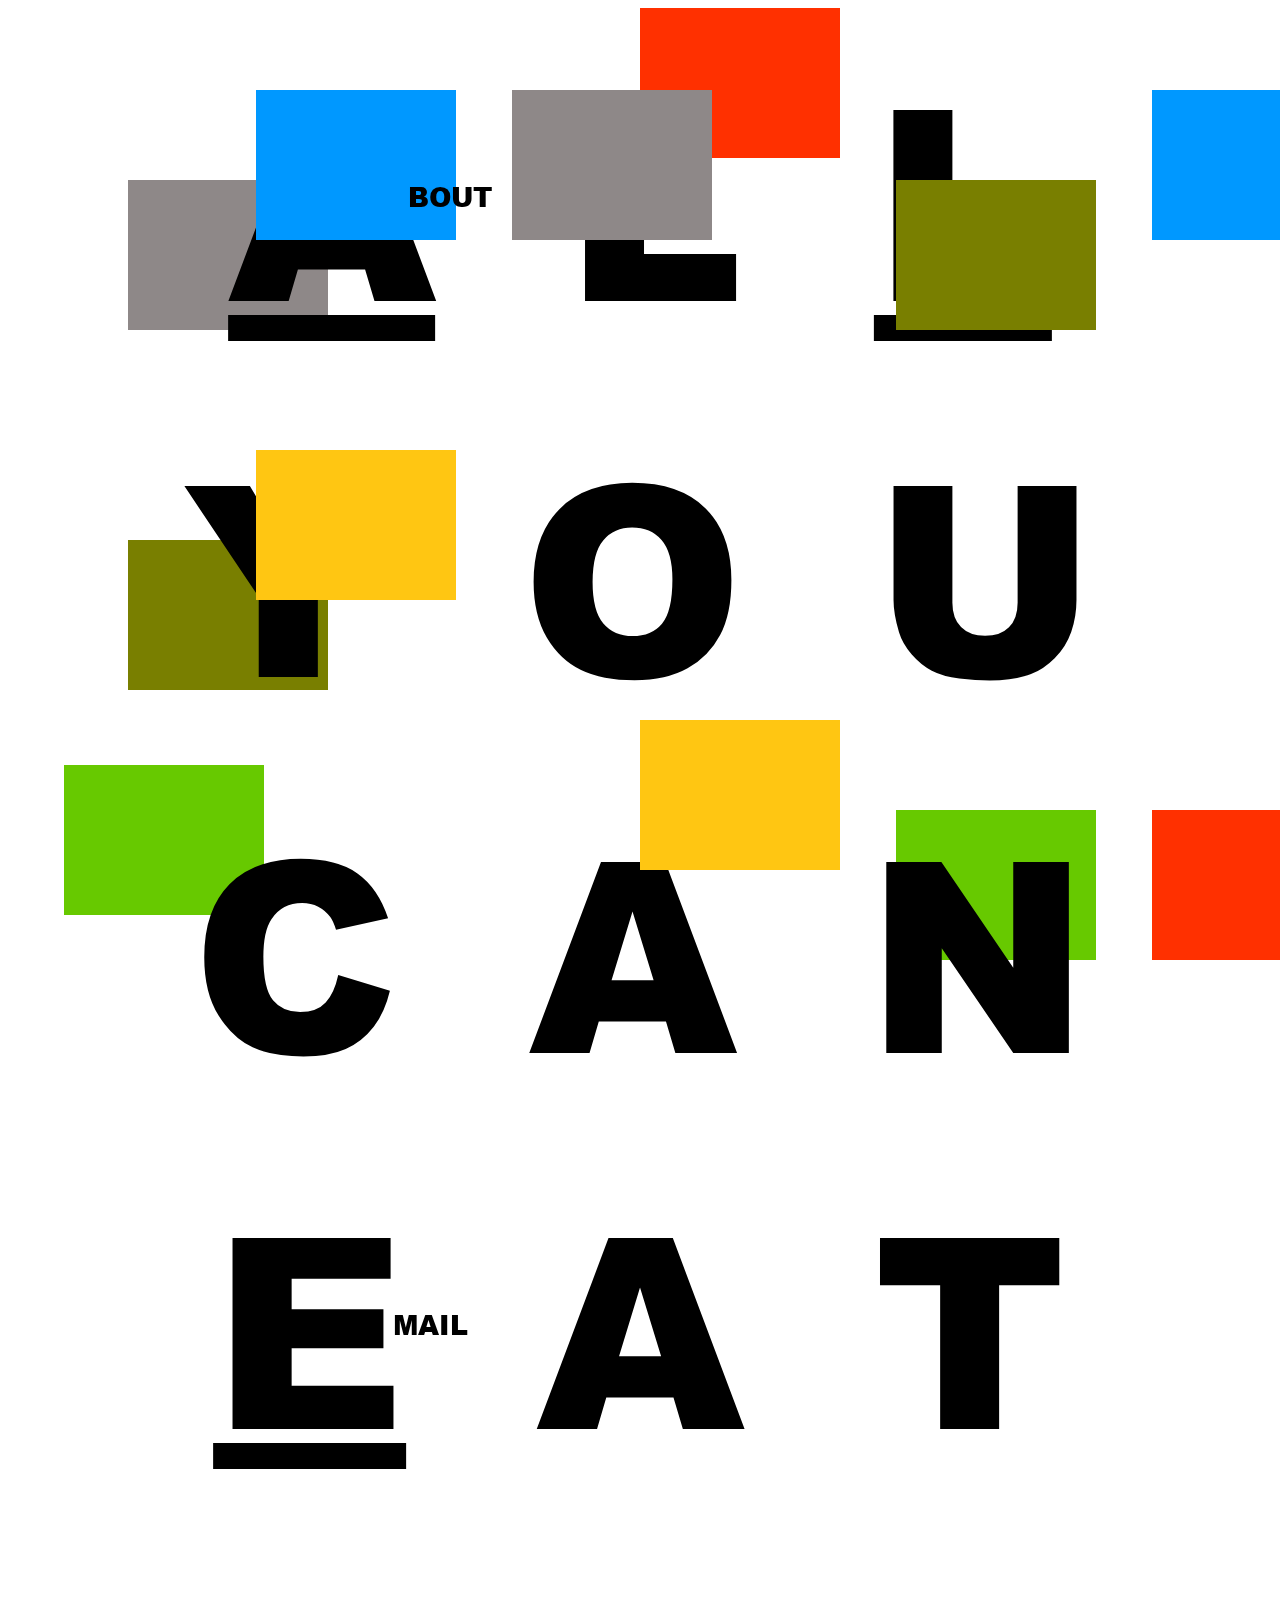
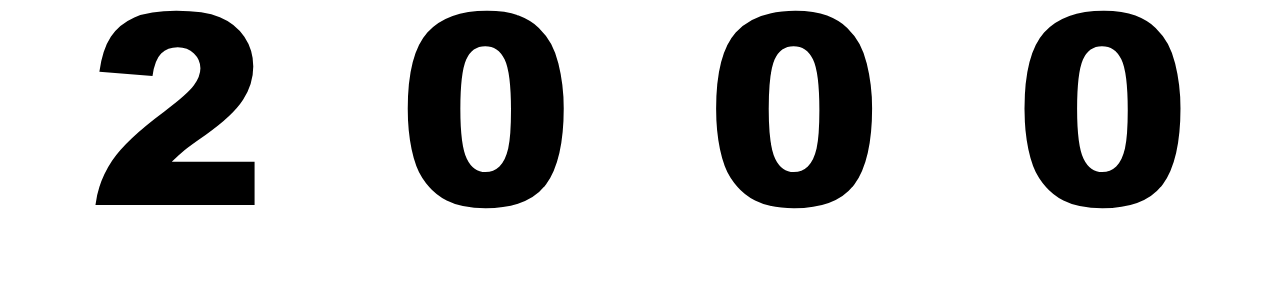
==== index.html @ a953b638 "desc" ====
<!doctype html>
<html>
<head>
	<title>all you can eat 2000</title>
	<link rel="stylesheet" href="css/main.css" type="text/css" media="all" />
	<meta name="viewport" content="width=device-width,initial-scale=1.0">
</head>
<body>
	<div class="rect1"></div>
	<div class="rect2"></div>
	<div class="rect3"></div>
	<div class="rect4"></div>
	<div class="rect5"></div>
	<div class="rect6"></div>
	<div class="rect7"></div>
	<div class="rect8"></div>
	<div class="rect9"></div>
	<div class="rect10"></div>
	<div class="rect11"></div>
	<div class="rect12"></div>
	<div class="letters">
		<div class="letter" id="letter1"><p class="type">BOUT</p><h1><a href="https://www.instagram.com/allyoucaneat.live/?hl=en" target="_blank">A</a></h1></div>
		<div class="letter"><h1>L</h1></div>
		<div class="letter" id="letter2"><p class="type">OCATION</p><h1><a href="https://goo.gl/maps/hfrnHT6HnidkfuFH9" target="_blank">L</a></h1></div>
		<div class="letter" id="letter4"><h1>Y</h1></div>
		<div class="letter"><h1>O</h1></div>
		<div class="letter"><h1>U</h1></div>
		<div class="letter" ><h1>C</h1></div>
		<div class="letter"><h1>A</h1></div>
		<div class="letter" id="letter5"><h1>N</h1></div>
		<div class="letter" id="letter3"><p class="type">MAIL</p><h1><a href="mailto:info@allyoucaneat.live">E</a></h1></div>
		<div class="letter"><h1>A</h1></div>
		<div class="letter"><h1>T</h1></div>
		<div class="letter" id="letter6"><h1>2</h1></div>
		<div class="letter" id="letter6"><h1>0</h1></div>
		<div class="letter" id="letter6"><h1>0</h1></div>
		<div class="letter" id="letter6"><h1>0</h1></div>
	</div>
</body>
---- css/main.css ----
@font-face {
  font-family: "Arial Black";
  src: url("fonts/@font-face/8984ea7fcbebdcfe77fbbc1b86e7cfe6.woff") format("woff");
  src: url("fonts/@font-face/8984ea7fcbebdcfe77fbbc1b86e7cfe6.woff2") format("woff");
}

body {
	overflow-x: hidden;
	overflow-y: scroll;
	width: auto;
}

h1 {
	font-family: "Arial Black", "Arial Bold", Gadget, sans-serif;
/*	font-weight: 700;
*/	font-size: 200pt;
	text-align: center;
	margin-top: 0;
	margin-bottom: 0;
}

p {
	font-family: "Arial Black";
	font-size: 20pt;
}

#letter1 .type {
	display: block;
	z-index: 10;
	margin: 0px;
	padding-top: 170px;
	padding-left: 180px;
	color: black;
	position: absolute;
}

#letter2 .type {
	display: block;
	z-index: 10;
	margin: 0px;
	padding-top: 170px;
	padding-left: 85px;
	color: black;
	position: absolute;
}

#letter3 .type {
	display: block;
	z-index: 10;
	margin: 0px;
	padding-top: 170px;
	padding-left: 180px;
	color: black;
	position: absolute;
}

a {
/*	text-decoration: none;
	color: inherit;*/
	color: black;
}

.letters {
	text-align: center;
	z-index: 10;
}

.letter {
	display: inline-block;
	margin: 0 5% 0 5%;
}

#letter1 {
	text-decoration: none;
	font-style: normal;
/*	color: #FF3000;
*/}

#letter2 {
/*	color: #FFC612;
*/}

#letter3 {
/*	color: #0098FF;
*/}

#letter4 {
/*	color: #67C900;
*/}

#letter5 {
/*	color: #797F00;
*/}

#letter6 {
/*	color: #8E8888;
*/}

a:hover {
	cursor: hand;
}

.rect1, .rect2, .rect3, .rect4, .rect5, .rect6, .rect7, .rect8, .rect9, .rect10, .rect11, .rect12 {
	pointer-events: none;
	position: fixed;
}

.rect1 {
  animation: xAxisA 5.5s infinite cubic-bezier(0.02, 0.01, 0.21, 1);
  	z-index: -10;
  	left: 50%;
}

.rect1::after {
	content: '';
  	display: block;
  	width: 200px;
  	height: 150px;
  	background-color: #FF3000;
  	animation: yAxisA 5.5s infinite cubic-bezier(0.3, 0.27, 0.07, 1.64);
}

@keyframes yAxisA {
  50% {
    animation-timing-function: cubic-bezier(0.02, 0.01, 0.21, 1);
    transform: translateY(1000px);
  }
}

@keyframes xAxisA {
  50% {
    animation-timing-function: cubic-bezier(0.3, 0.27, 0.07, 1.64);
    transform: translateX(-1000px);
  }
}

.rect2 {
  animation: xAxisB 10.5s infinite cubic-bezier(0.02, 0.01, 0.21, 1);
  	z-index: 20;
  	left: 20%;
  	top: 50%;
}

.rect2::after {
	content: '';
  	display: block;
  	width: 200px;
  	height: 150px;
  	background-color: #FFC612;
  	animation: yAxisB 10.5s infinite cubic-bezier(0.3, 0.27, 0.07, 1.64);
}

@keyframes yAxisB {
  50% {
    animation-timing-function: cubic-bezier(0.02, 0.01, 0.21, 1);
    transform: translateY(-300px);
  }
}

@keyframes xAxisB {
  50% {
    animation-timing-function: cubic-bezier(0.3, 0.27, 0.07, 1.64);
    transform: translateX(2000px);
  }
}

.rect3 {
  animation: xAxisC 12.5s infinite cubic-bezier(0.02, 0.01, 0.21, 1);
  	z-index: 0;
  	left: 20%;
  	top: 10%;
}

.rect3::after {
	content: '';
  	display: block;
  	width: 200px;
  	height: 150px;
  	background-color: #0098FF;
  	animation: yAxisC 12.5s infinite cubic-bezier(0.3, 0.27, 0.07, 1.64);
}

@keyframes yAxisC {
  50% {
    animation-timing-function: cubic-bezier(0.02, 0.01, 0.21, 1);
    transform: translateY(800px);
  }
}

@keyframes xAxisC {
  50% {
    animation-timing-function: cubic-bezier(0.3, 0.27, 0.07, 1.64);
    transform: translateX(-100px);
  }
}

.rect4 {
  animation: xAxisD 5.5s infinite cubic-bezier(0.02, 0.01, 0.21, 1);
  	z-index: -20;
  	left: 70%;
  	top: 90%;
}

.rect4::after {
	content: '';
  	display: block;
  	width: 200px;
  	height: 150px;
  	background-color: #67C900;
  	animation: yAxisD 5.5s infinite cubic-bezier(0.3, 0.27, 0.07, 1.64);
}

@keyframes yAxisD {
  50% {
    animation-timing-function: cubic-bezier(0.02, 0.01, 0.21, 1);
    transform: translateY(-800px);
  }
}

@keyframes xAxisD {
  50% {
    animation-timing-function: cubic-bezier(0.3, 0.27, 0.07, 1.64);
    transform: translateX(400px);
  }
}

.rect5 {
  animation: xAxisE 1.5s infinite cubic-bezier(0.02, 0.01, 0.21, 1);
  	z-index: 25;
  	left: 70%;
  	top: 20%;
}

.rect5::after {
	content: '';
  	display: block;
  	width: 200px;
  	height: 150px;
  	background-color: #797F00;
  	animation: yAxisE 15.5s infinite cubic-bezier(0.3, 0.27, 0.07, 1.64);
}

@keyframes yAxisE {
  50% {
    animation-timing-function: cubic-bezier(0.02, 0.01, 0.21, 1);
    transform: translateY(900px);
  }
}

@keyframes xAxisE {
  50% {
    animation-timing-function: cubic-bezier(0.3, 0.27, 0.07, 1.64);
    transform: translateX(-100px);
  }
}

.rect6 {
  animation: xAxisF 10.5s infinite cubic-bezier(0.02, 0.01, 0.21, 1);
  	z-index: -25;
  	left: 10%;
  	top: 20%;
}

.rect6::after {
	content: '';
  	display: block;
  	width: 200px;
  	height: 150px;
  	background-color: #8E8888;
  	animation: yAxisF 6.5s infinite cubic-bezier(0.3, 0.27, 0.07, 1.64);
}

@keyframes yAxisF {
  50% {
    animation-timing-function: cubic-bezier(0.02, 0.01, 0.21, 1);
    transform: translateY(-300px);
  }
}

@keyframes xAxisF {
  50% {
    animation-timing-function: cubic-bezier(0.3, 0.27, 0.07, 1.64);
    transform: translateX(100px);
  }
}

.rect7 {
  animation: xAxisG 12.5s infinite cubic-bezier(0.02, 0.01, 0.21, 1);
  	z-index: -10;
  	left: 90%;
  	top: 90%;
}

.rect7::after {
	content: '';
  	display: block;
  	width: 200px;
  	height: 150px;
  	background-color: #FF3000;
  	animation: yAxisG 6.5s infinite cubic-bezier(0.3, 0.27, 0.07, 1.64);
}

@keyframes yAxisG {
  50% {
    animation-timing-function: cubic-bezier(0.02, 0.01, 0.21, 1);
    transform: translateY(-400px);
  }
}

@keyframes xAxisG {
  50% {
    animation-timing-function: cubic-bezier(0.3, 0.27, 0.07, 1.64);
    transform: translateX(-100px);
  }
}

.rect8 {
  animation: xAxisH 2.5s infinite cubic-bezier(0.02, 0.01, 0.21, 1);
  	z-index: 20;
  	left: 50%;
  	top: 80%;
}

.rect8::after {
	content: '';
  	display: block;
  	width: 200px;
  	height: 150px;
  	background-color: #FFC612;
  	animation: yAxisH 22.5s infinite cubic-bezier(0.3, 0.27, 0.07, 1.64);
}

@keyframes yAxisH {
  50% {
    animation-timing-function: cubic-bezier(0.02, 0.01, 0.21, 1);
    transform: translateY(-900px);
  }
}

@keyframes xAxisH {
  50% {
    animation-timing-function: cubic-bezier(0.3, 0.27, 0.07, 1.64);
    transform: translateX(200px);
  }
}

.rect9 {
  animation: xAxisI 3.5s infinite cubic-bezier(0.02, 0.01, 0.21, 1);
  	z-index: -18;
  	left: 90%;
  	top: 10%;
}

.rect9::after {
	content: '';
  	display: block;
  	width: 200px;
  	height: 150px;
  	background-color: #0098FF;
  	animation: yAxisI 12.5s infinite cubic-bezier(0.3, 0.27, 0.07, 1.64);
}

@keyframes yAxisI {
  50% {
    animation-timing-function: cubic-bezier(0.02, 0.01, 0.21, 1);
    transform: translateY(-80px);
  }
}

@keyframes xAxisI {
  50% {
    animation-timing-function: cubic-bezier(0.3, 0.27, 0.07, 1.64);
    transform: translateX(-160px);
  }
}

.rect10 {
  animation: xAxisJ 11.5s infinite cubic-bezier(0.02, 0.01, 0.21, 1);
  	z-index: -18;
  	left: 5%;
  	top: 85%;
}

.rect10::after {
	content: '';
  	display: block;
  	width: 200px;
  	height: 150px;
  	background-color: #67C900;
  	animation: yAxisJ 11.5s infinite cubic-bezier(0.3, 0.27, 0.07, 1.64);
}

@keyframes yAxisJ {
  50% {
    animation-timing-function: cubic-bezier(0.02, 0.01, 0.21, 1);
    transform: translateY(-800px);
  }
}

@keyframes xAxisJ {
  50% {
    animation-timing-function: cubic-bezier(0.3, 0.27, 0.07, 1.64);
    transform: translateX(450px);
  }
}

.rect11 {
  animation: xAxisK 5.5s infinite cubic-bezier(0.02, 0.01, 0.21, 1);
  	z-index: -30;
  	left: 10%;
  	top: 60%;
}

.rect11::after {
	content: '';
  	display: block;
  	width: 200px;
  	height: 150px;
  	background-color: #797F00;
  	animation: yAxisK 6.5s infinite cubic-bezier(0.3, 0.27, 0.07, 1.64);
}

@keyframes yAxisK {
  50% {
    animation-timing-function: cubic-bezier(0.02, 0.01, 0.21, 1);
    transform: translateY(100px);
  }
}

@keyframes xAxisK {
  50% {
    animation-timing-function: cubic-bezier(0.3, 0.27, 0.07, 1.64);
    transform: translateX(950px);
  }
}

.rect12 {
  animation: xAxisF 3.5s infinite cubic-bezier(0.02, 0.01, 0.21, 1);
  	z-index: 15;
  	left: 40%;
  	top: 10%;
}

.rect12::after {
	content: '';
  	display: block;
  	width: 200px;
  	height: 150px;
  	background-color: #8E8888;
  	animation: yAxisL 20.5s infinite cubic-bezier(0.3, 0.27, 0.07, 1.64);
}

@keyframes yAxisL {
  50% {
    animation-timing-function: cubic-bezier(0.02, 0.01, 0.21, 1);
    transform: translateY(800px);
  }
}

@keyframes xAxisL {
  50% {
    animation-timing-function: cubic-bezier(0.3, 0.27, 0.07, 1.64);
    transform: translateX(-600px);
  }
}
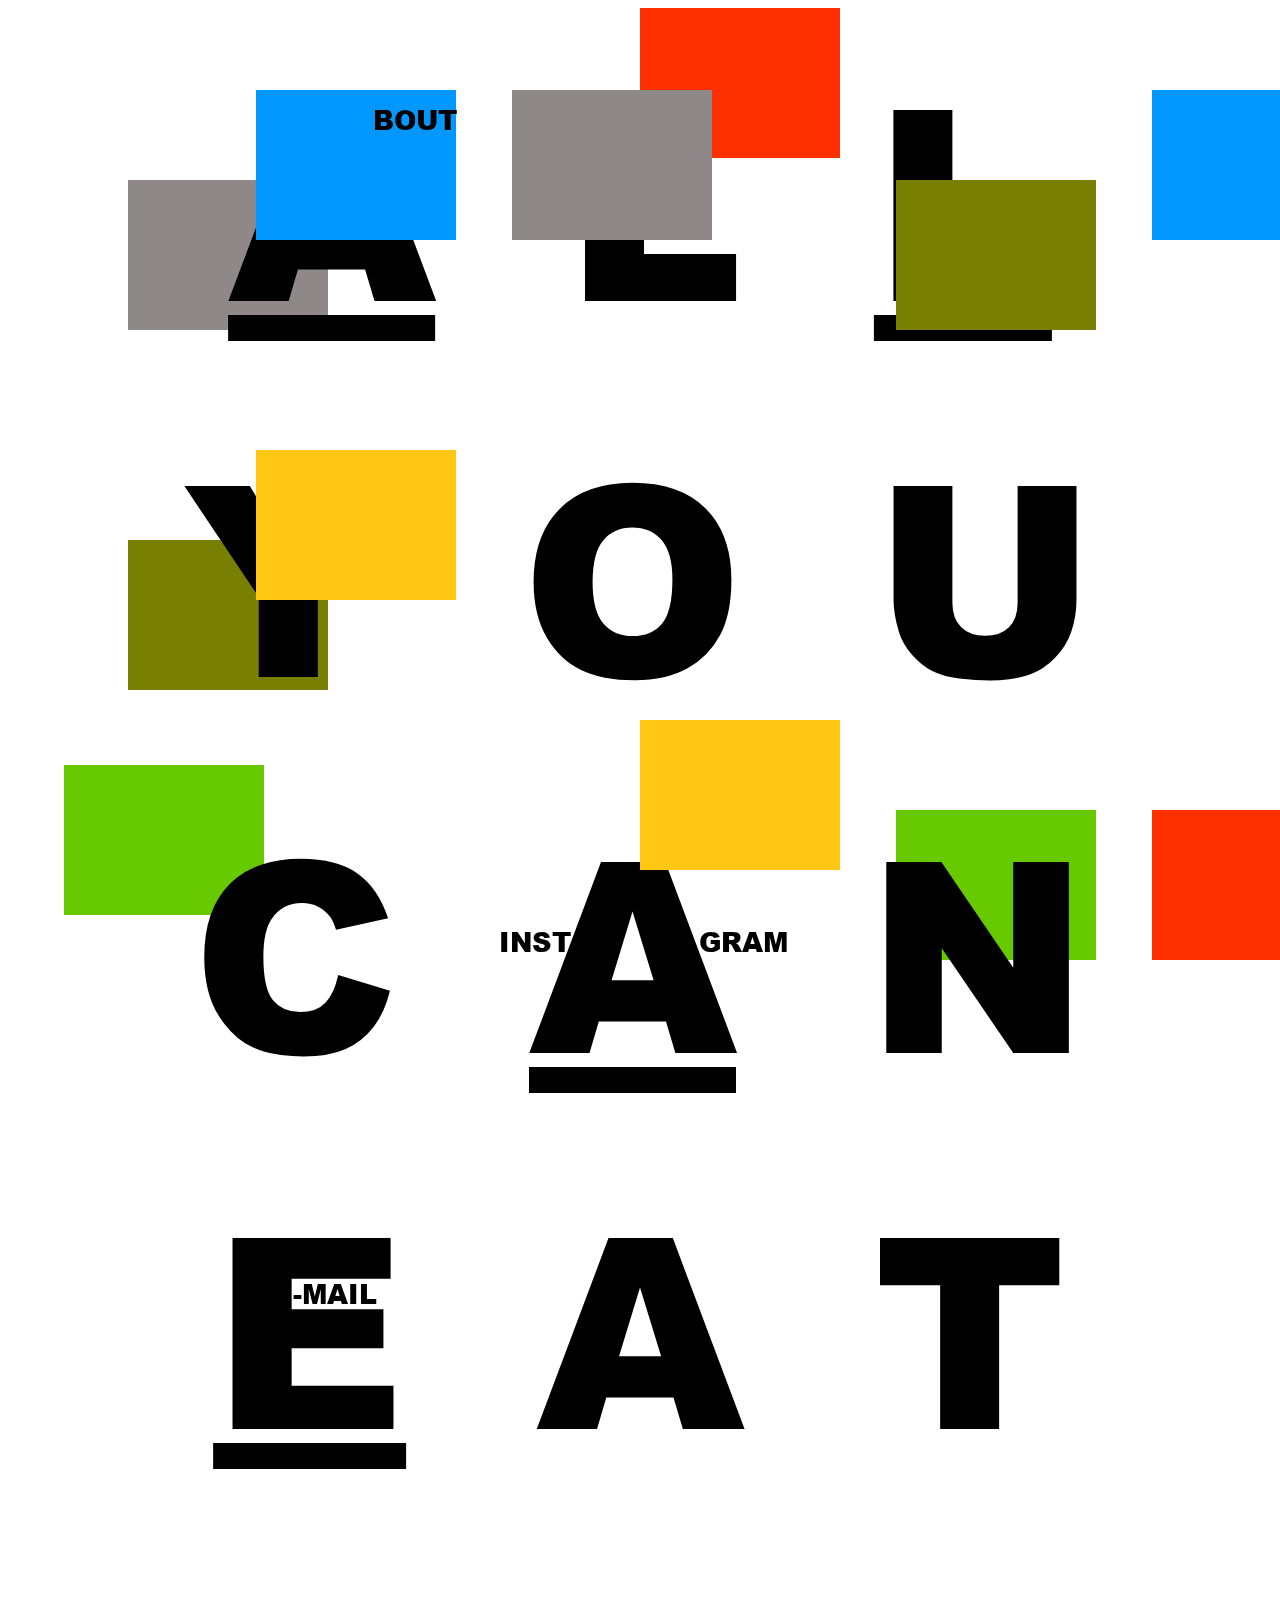
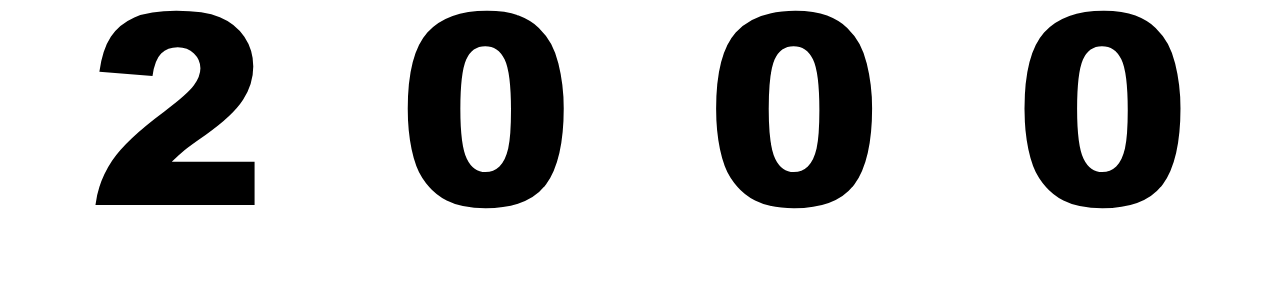
==== commit fbabdf6f: "final" ====
--- a/index.html
+++ b/index.html
@@ -26,9 +26,9 @@
 		<div class="letter"><h1>O</h1></div>
 		<div class="letter"><h1>U</h1></div>
 		<div class="letter" ><h1>C</h1></div>
-		<div class="letter"><h1>A</h1></div>
-		<div class="letter" id="letter5"><h1>N</h1></div>
-		<div class="letter" id="letter3"><p class="type">MAIL</p><h1><a href="mailto:info@allyoucaneat.live">E</a></h1></div>
+		<div class="letter" id="letter4"><p class="type-before">INST</p><h1><a href="https://www.instagram.com/allyoucaneat.live/?hl=en" target="_blank">A</a></h1><p class="type">GRAM</p></div>
+		<div class="letter"><h1>N</h1></div>
+		<div class="letter" id="letter3"><p class="type">-MAIL</p><h1><a href="mailto:info@allyoucaneat.live">E</a></h1></div>
 		<div class="letter"><h1>A</h1></div>
 		<div class="letter"><h1>T</h1></div>
 		<div class="letter" id="letter6"><h1>2</h1></div>
--- a/css/main.css
+++ b/css/main.css
@@ -20,17 +20,18 @@
 }
 
 p {
-	font-family: "Arial Black";
+	font-family: "Arial Black", "Arial Bold", Gadget, sans-serif;;
 	font-size: 20pt;
+	color: black;
+
 }
 
 #letter1 .type {
 	display: block;
 	z-index: 10;
 	margin: 0px;
-	padding-top: 170px;
-	padding-left: 180px;
-	color: black;
+	padding-top: 93px;
+	padding-left: 145px;
 	position: absolute;
 }
 
@@ -38,9 +39,8 @@
 	display: block;
 	z-index: 10;
 	margin: 0px;
-	padding-top: 170px;
-	padding-left: 85px;
-	color: black;
+	padding-top: 213px;
+	padding-left: 82px;
 	position: absolute;
 }
 
@@ -48,9 +48,24 @@
 	display: block;
 	z-index: 10;
 	margin: 0px;
-	padding-top: 170px;
-	padding-left: 180px;
-	color: black;
+	padding-top: 139px;
+	padding-left: 80px;
+	position: absolute;
+}
+
+#letter4 .type-before {
+	display: block;
+	z-index: 10;
+	margin: -30px;
+	padding-top: 193px;
+	position: absolute;
+}
+
+#letter4 .type {
+	display: block;
+	z-index: 10;
+	margin: -213px;
+	padding-left: 383px;
 	position: absolute;
 }
 
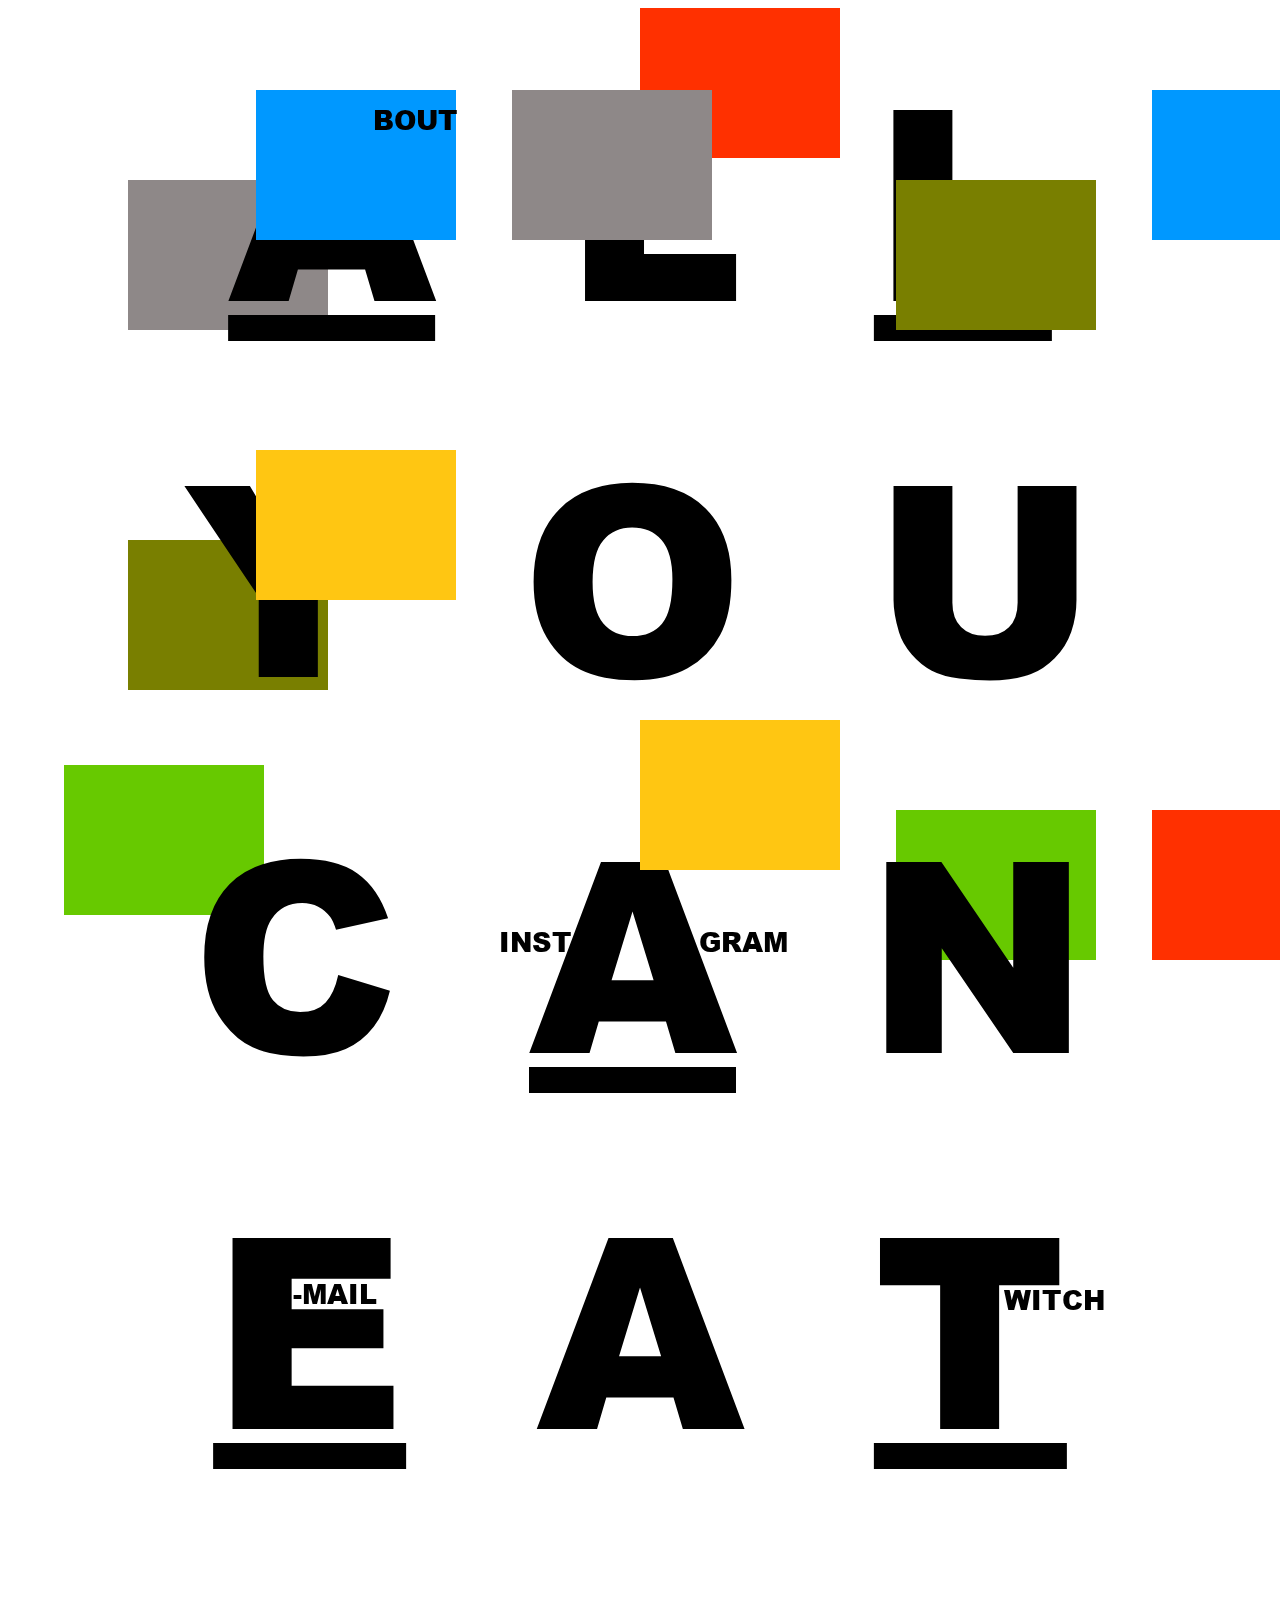
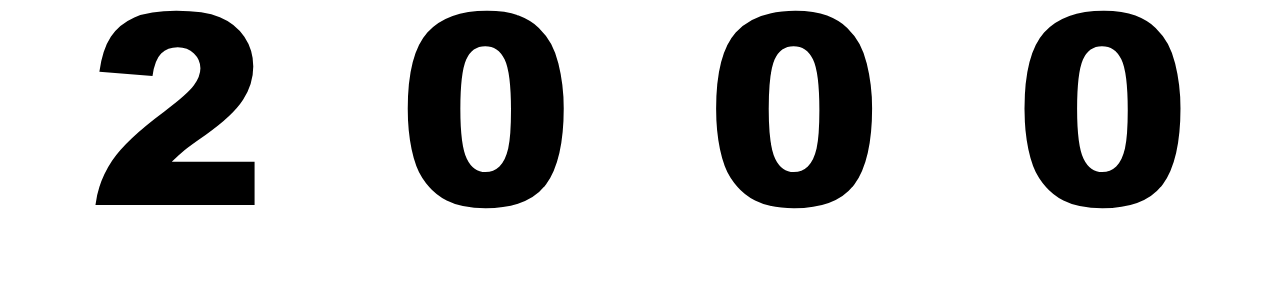
==== commit 0f370dcf: "twitch" ====
--- a/index.html
+++ b/index.html
@@ -19,10 +19,10 @@
 	<div class="rect11"></div>
 	<div class="rect12"></div>
 	<div class="letters">
-		<div class="letter" id="letter1"><p class="type">BOUT</p><h1><a href="https://www.instagram.com/allyoucaneat.live/?hl=en" target="_blank">A</a></h1></div>
+		<div class="letter" id="letter1"><p class="type">BOUT</p><h1><a href="about.html"">A</a></h1></div>
 		<div class="letter"><h1>L</h1></div>
 		<div class="letter" id="letter2"><p class="type">OCATION</p><h1><a href="https://goo.gl/maps/hfrnHT6HnidkfuFH9" target="_blank">L</a></h1></div>
-		<div class="letter" id="letter4"><h1>Y</h1></div>
+		<div class="letter"><h1>Y</h1></div>
 		<div class="letter"><h1>O</h1></div>
 		<div class="letter"><h1>U</h1></div>
 		<div class="letter" ><h1>C</h1></div>
@@ -30,10 +30,11 @@
 		<div class="letter"><h1>N</h1></div>
 		<div class="letter" id="letter3"><p class="type">-MAIL</p><h1><a href="mailto:info@allyoucaneat.live">E</a></h1></div>
 		<div class="letter"><h1>A</h1></div>
-		<div class="letter"><h1>T</h1></div>
+		<div class="letter" id="letter5"><p class="type">WITCH</p><h1><a href="https://www.twitch.tv/allyoucaneat_live" target="_blank">T</a></h1></div>
 		<div class="letter" id="letter6"><h1>2</h1></div>
 		<div class="letter" id="letter6"><h1>0</h1></div>
 		<div class="letter" id="letter6"><h1>0</h1></div>
 		<div class="letter" id="letter6"><h1>0</h1></div>
 	</div>
-</body>+</body>
+</html>--- a/css/main.css
+++ b/css/main.css
@@ -23,7 +23,37 @@
 	font-family: "Arial Black", "Arial Bold", Gadget, sans-serif;;
 	font-size: 20pt;
 	color: black;
-
+	text-transform: uppercase;
+}
+
+.about {
+  display: inline-block;
+	position: relative;
+	z-index: 10;
+	text-align: center;	
+	max-width: 650px;
+	margin: 0px;
+	left: 50%;
+  top: 50%;
+  -webkit-transform: translate(-50%, -5%);
+  transform: translate(-50%, -5%);
+}
+
+.about-block {
+  margin-top: 10%;
+}
+
+.back-button {
+	text-align: left;
+	line-height: 0;
+	z-index: -10;
+	margin-left: 10px;
+}
+
+iframe {
+  display: block;
+  margin:0 auto;
+  width:70vw;
 }
 
 #letter1 .type {
@@ -67,6 +97,15 @@
 	margin: -213px;
 	padding-left: 383px;
 	position: absolute;
+}
+
+#letter5 .type {
+  display: block;
+  z-index: 10;
+  margin: 0px;
+  padding-top: 145px;
+  padding-left: 130px;
+  position: absolute;
 }
 
 a {
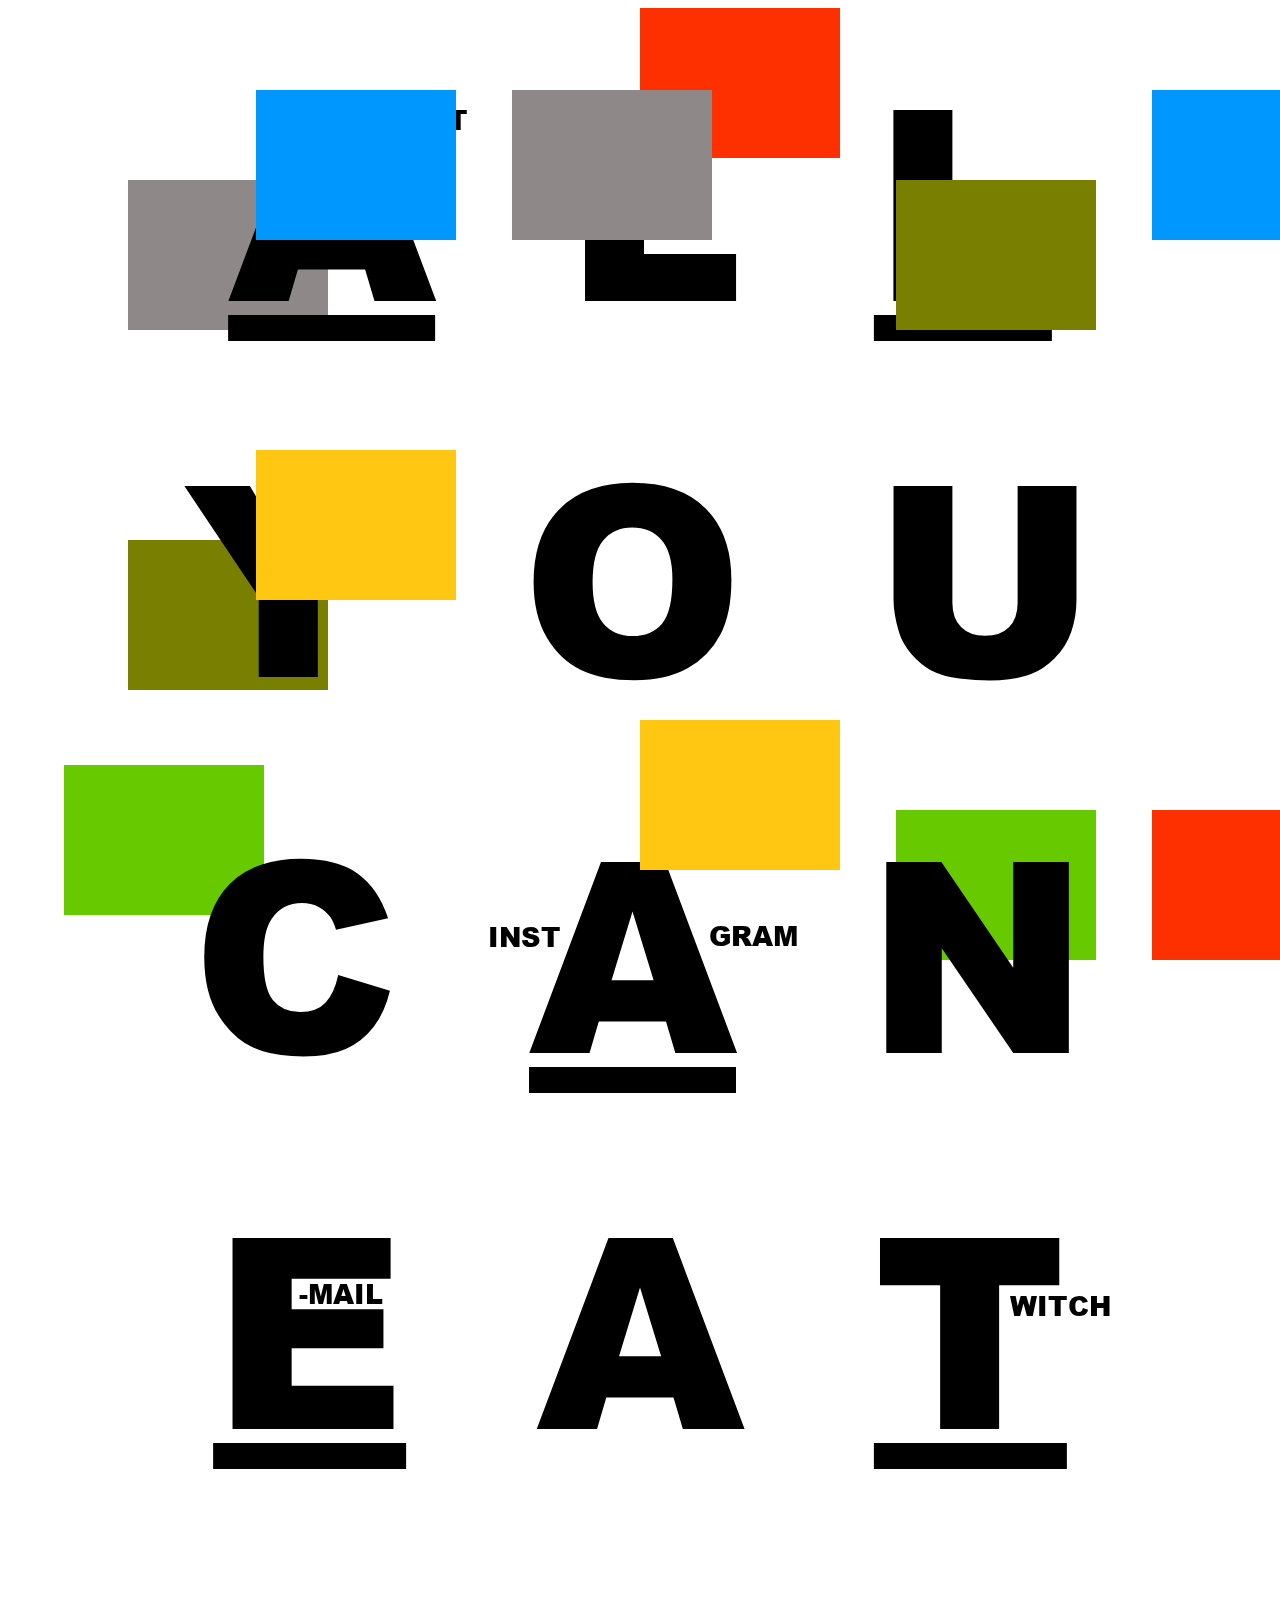
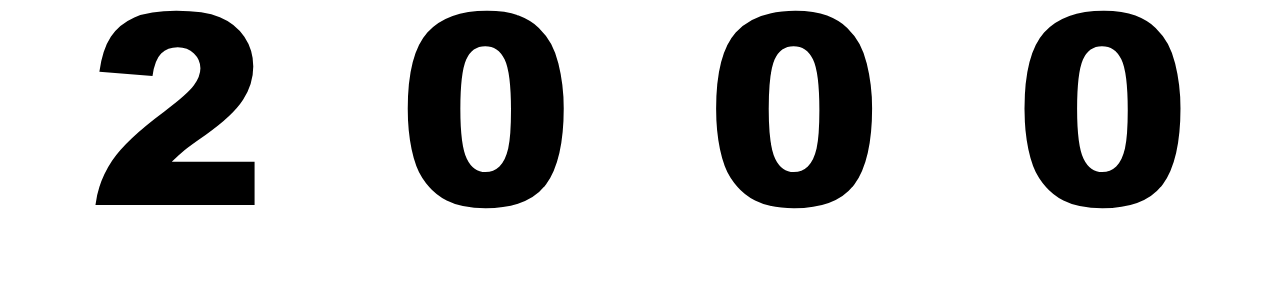
==== commit 3856521e: "scroll to top" ====
--- a/index.html
+++ b/index.html
@@ -4,6 +4,7 @@
 	<title>all you can eat 2000</title>
 	<link rel="stylesheet" href="css/main.css" type="text/css" media="all" />
 	<meta name="viewport" content="width=device-width,initial-scale=1.0">
+	<script src="js/main.js"></script>
 </head>
 <body>
 	<div class="rect1"></div>
--- a/css/main.css
+++ b/css/main.css
@@ -11,7 +11,7 @@
 }
 
 h1 {
-	font-family: "Arial Black", "Arial Bold", Gadget, sans-serif;
+	font-family: "Arial Black", sans-serif;
 /*	font-weight: 700;
 */	font-size: 200pt;
 	text-align: center;
@@ -19,6 +19,10 @@
 	margin-bottom: 0;
 }
 
+h1, h2, h3, h4, h5, h6 { /*reset for mobile browsers */
+	font-weight: normal;
+}
+
 p {
 	font-family: "Arial Black", "Arial Bold", Gadget, sans-serif;;
 	font-size: 20pt;
@@ -31,7 +35,7 @@
 	position: relative;
 	z-index: 10;
 	text-align: center;	
-	max-width: 650px;
+	max-width: 625px;
 	margin: 0px;
 	left: 50%;
   top: 50%;
@@ -40,13 +44,15 @@
 }
 
 .about-block {
-  margin-top: 10%;
+  margin-top: 5%;
 }
 
 .back-button {
+	position: fixed;
 	text-align: left;
 	line-height: 0;
-	z-index: -10;
+	z-index: 20;
+	top: 0;
 	margin-left: 10px;
 }
 
@@ -56,55 +62,53 @@
   width:70vw;
 }
 
+.type {
+  z-index: 10;  
+}
+
 #letter1 .type {
 	display: block;
-	z-index: 10;
 	margin: 0px;
 	padding-top: 93px;
-	padding-left: 145px;
+	padding-left: 155px;
 	position: absolute;
 }
 
 #letter2 .type {
 	display: block;
-	z-index: 10;
 	margin: 0px;
-	padding-top: 213px;
-	padding-left: 82px;
+	padding-top: 210px;
+	padding-left: 86px;
 	position: absolute;
 }
 
 #letter3 .type {
 	display: block;
-	z-index: 10;
 	margin: 0px;
 	padding-top: 139px;
-	padding-left: 80px;
+	padding-left: 86px;
 	position: absolute;
 }
 
 #letter4 .type-before {
 	display: block;
-	z-index: 10;
-	margin: -30px;
-	padding-top: 193px;
+	margin: -41px;
+	padding-top: 199px;
 	position: absolute;
 }
 
 #letter4 .type {
 	display: block;
-	z-index: 10;
-	margin: -213px;
-	padding-left: 383px;
+	margin: -219px;
+	padding-left: 399px;
 	position: absolute;
 }
 
 #letter5 .type {
   display: block;
-  z-index: 10;
   margin: 0px;
-  padding-top: 145px;
-  padding-left: 130px;
+  padding-top: 151px;
+  padding-left: 136px;
   position: absolute;
 }
 
@@ -220,7 +224,7 @@
 
 .rect3 {
   animation: xAxisC 12.5s infinite cubic-bezier(0.02, 0.01, 0.21, 1);
-  	z-index: 0;
+  	z-index: 15;
   	left: 20%;
   	top: 10%;
 }
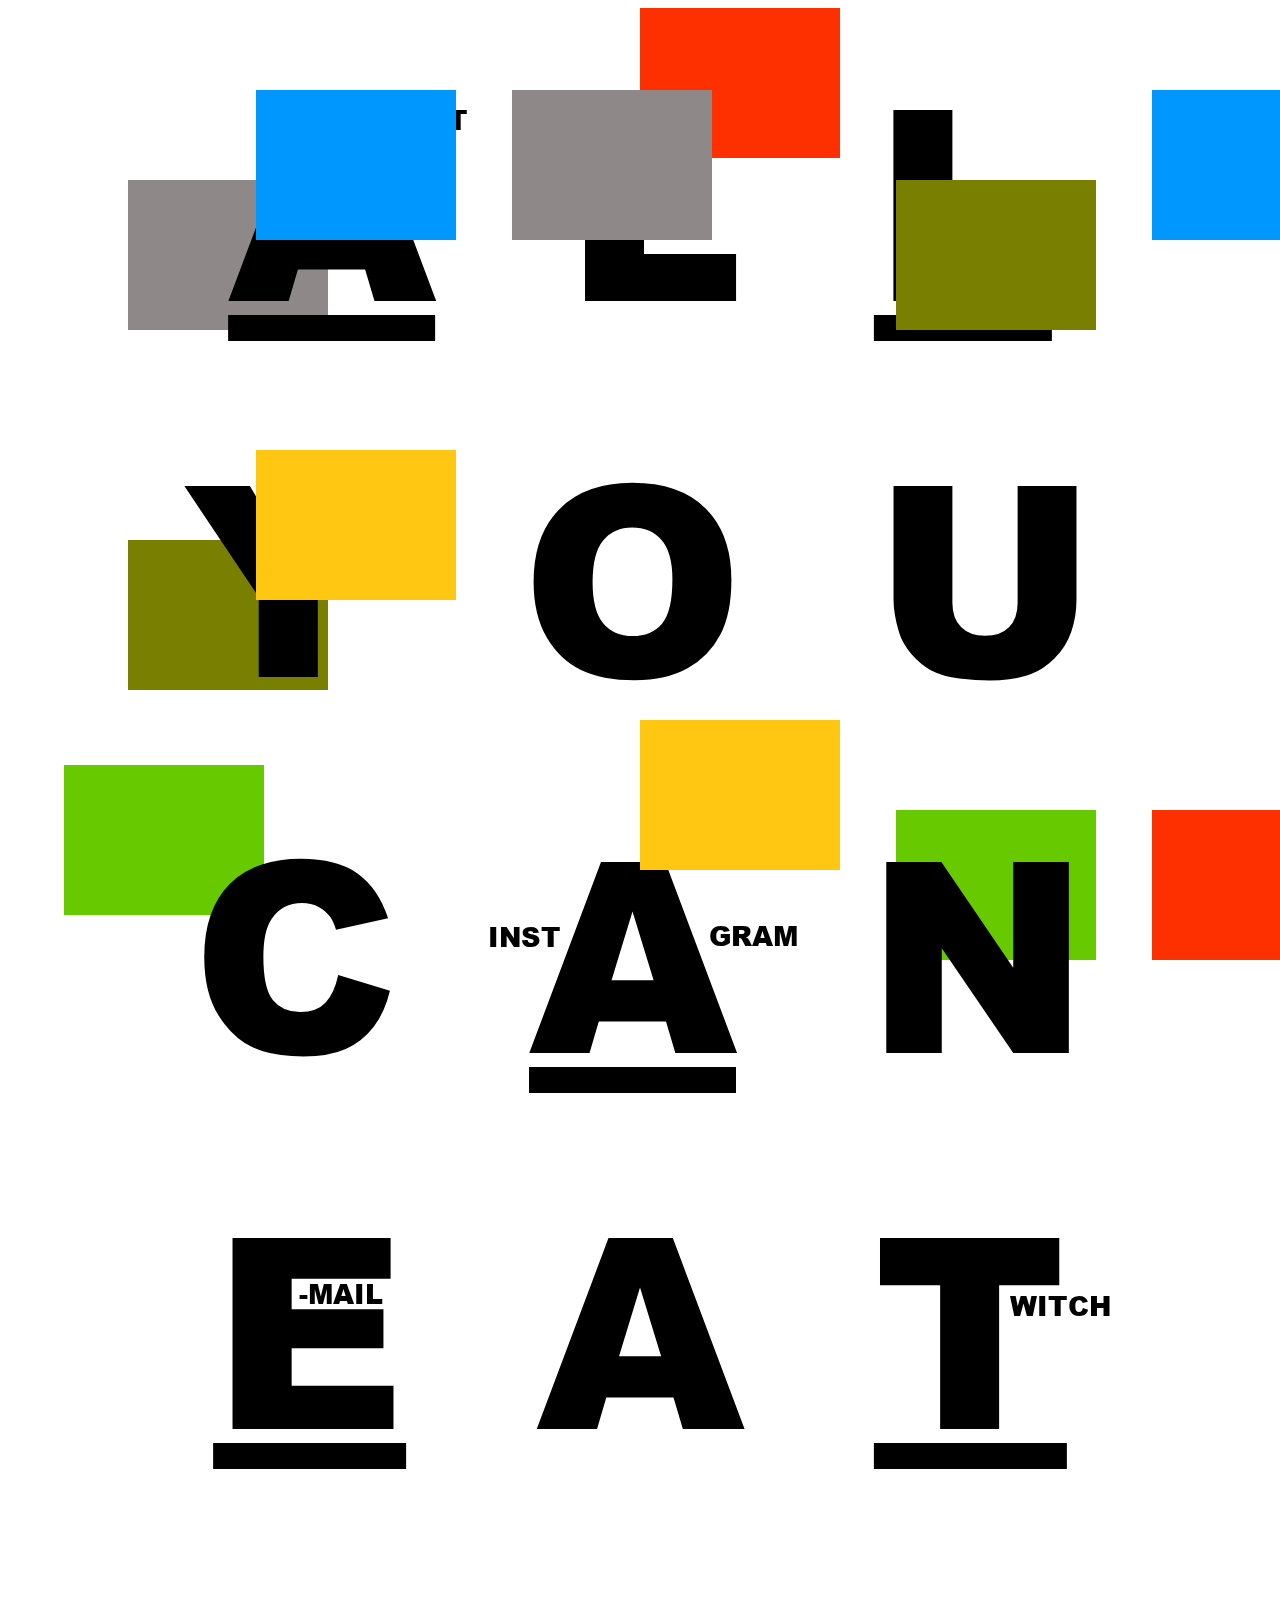
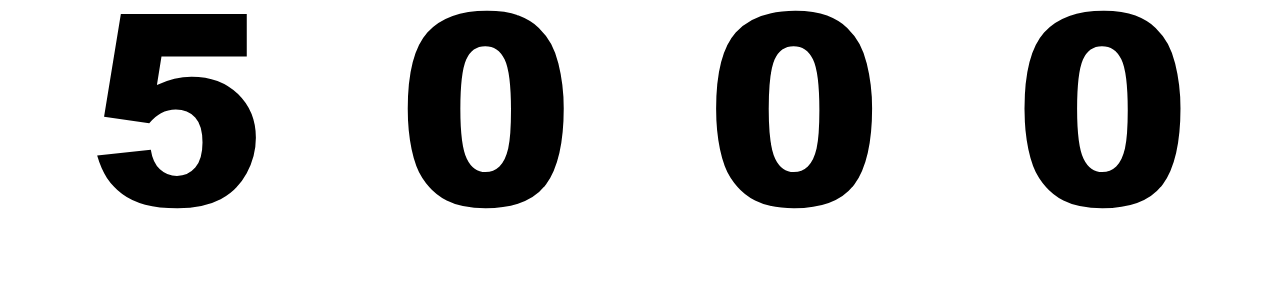
==== commit e5cbd618: "5000" ====
--- a/index.html
+++ b/index.html
@@ -5,6 +5,15 @@
 	<link rel="stylesheet" href="css/main.css" type="text/css" media="all" />
 	<meta name="viewport" content="width=device-width,initial-scale=1.0">
 	<script src="js/main.js"></script>
+	<!-- Global site tag (gtag.js) - Google Analytics -->
+	<script async src="https://www.googletagmanager.com/gtag/js?id=G-H8YKLN7ZHM"></script>
+	<script>
+	  window.dataLayer = window.dataLayer || [];
+	  function gtag(){dataLayer.push(arguments);}
+	  gtag('js', new Date());
+
+	  gtag('config', 'G-H8YKLN7ZHM');
+	</script>
 </head>
 <body>
 	<div class="rect1"></div>
@@ -32,7 +41,7 @@
 		<div class="letter" id="letter3"><p class="type">-MAIL</p><h1><a href="mailto:info@allyoucaneat.live">E</a></h1></div>
 		<div class="letter"><h1>A</h1></div>
 		<div class="letter" id="letter5"><p class="type">WITCH</p><h1><a href="https://www.twitch.tv/allyoucaneat_live" target="_blank">T</a></h1></div>
-		<div class="letter" id="letter6"><h1>2</h1></div>
+		<div class="letter" id="letter6"><h1>5</h1></div>
 		<div class="letter" id="letter6"><h1>0</h1></div>
 		<div class="letter" id="letter6"><h1>0</h1></div>
 		<div class="letter" id="letter6"><h1>0</h1></div>
--- a/css/main.css
+++ b/css/main.css
@@ -36,7 +36,7 @@
 	z-index: 10;
 	text-align: center;	
 	max-width: 625px;
-	margin: 0px;
+	margin-top: 10px;
 	left: 50%;
   top: 50%;
   -webkit-transform: translate(-50%, -5%);
